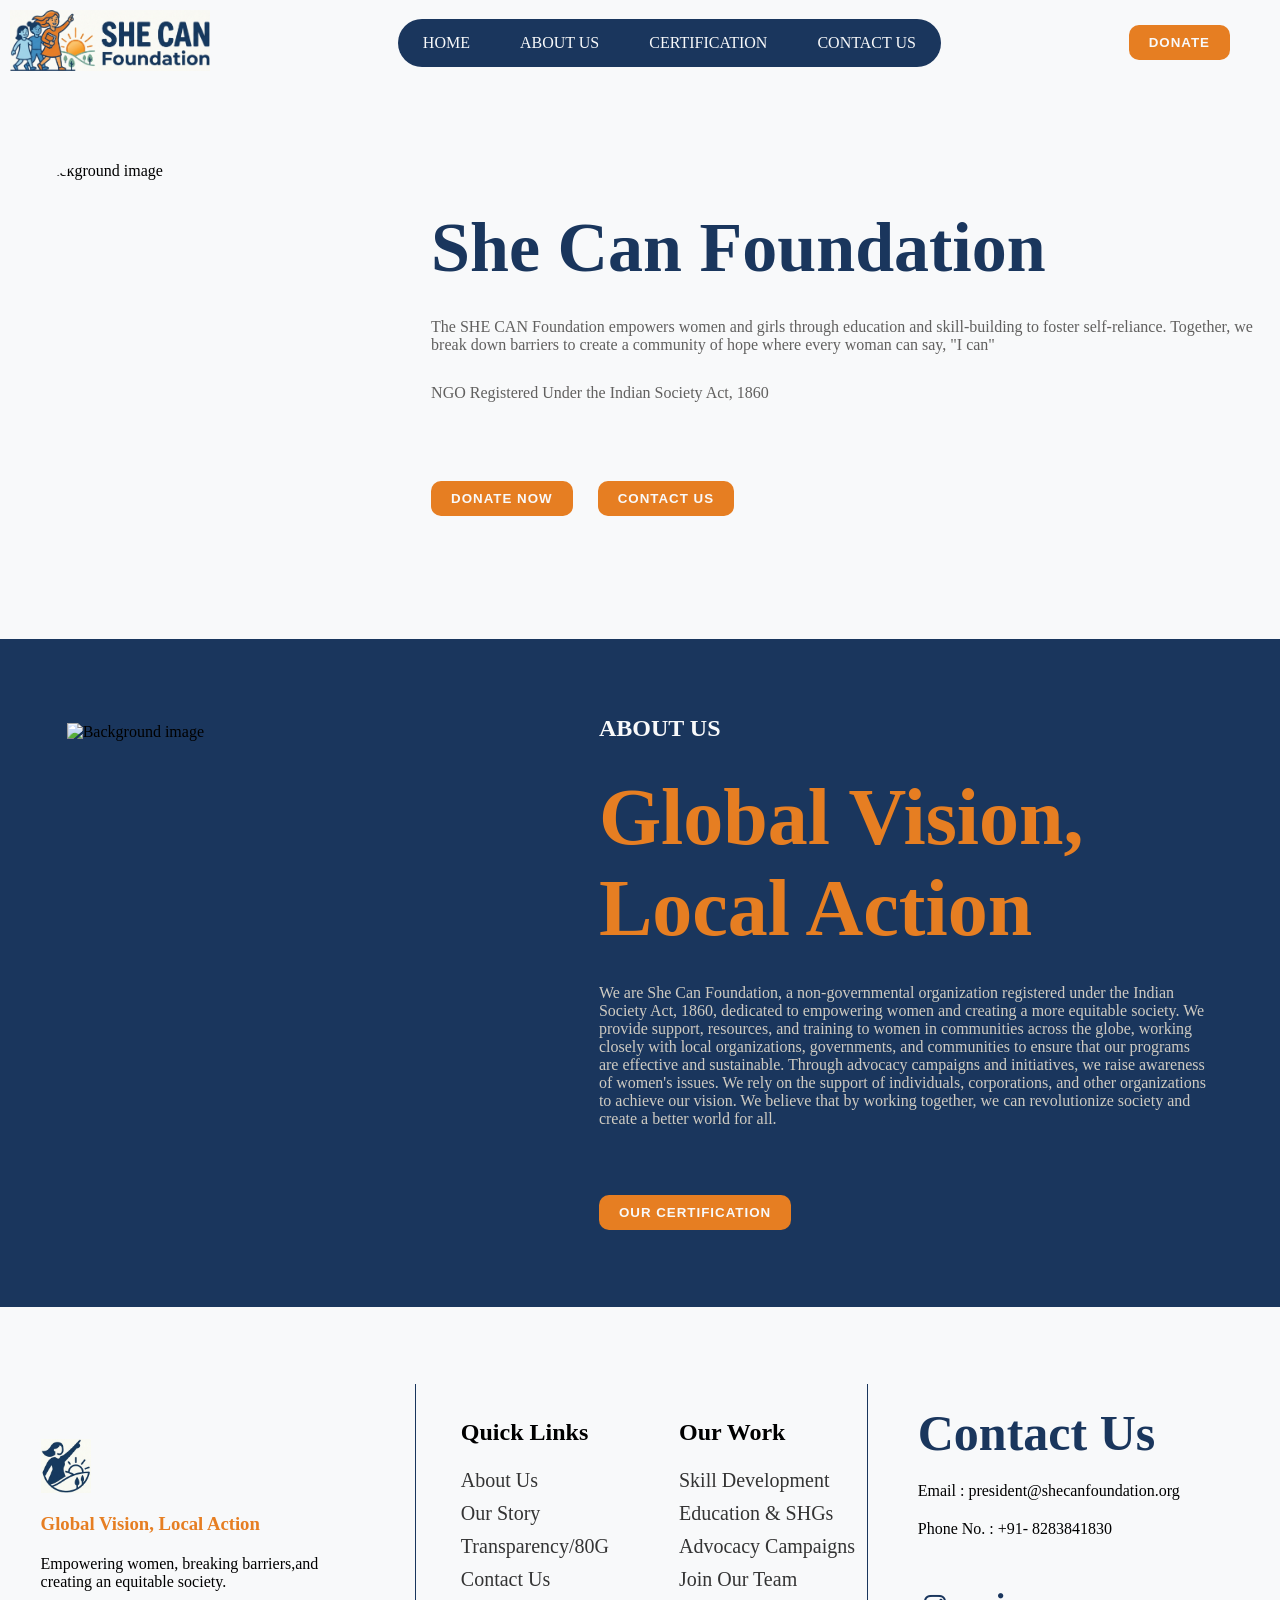
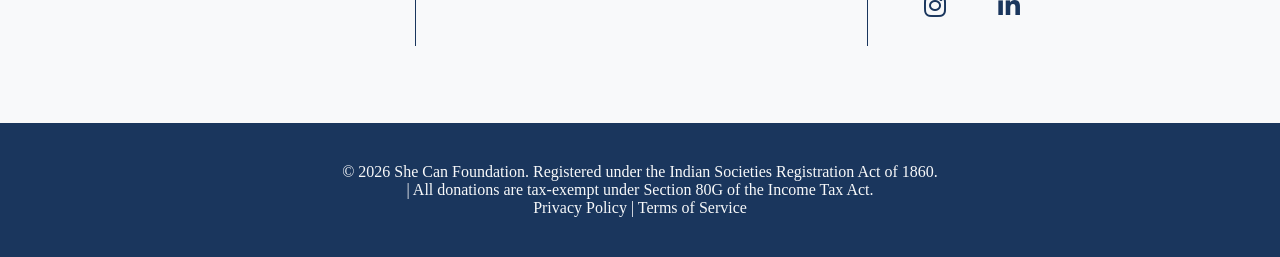
==== index.html @ 244e3733 "Initial commit" ====
<!doctype html>
<html lang="en">
  <head>
    <meta charset="UTF-8" />
    <meta name="viewport" content="width=device-width, initial-scale=1.0" />
    <title>She Can Foundation</title>
    <link rel="stylesheet" href="style.css" />
    <link
      rel="stylesheet"
      href="https://cdnjs.cloudflare.com/ajax/libs/font-awesome/6.5.1/css/all.min.css"
    />
    <link rel="icon" href="../tab_icon.png" />
  </head>
  <body>
    <header>
      <a href="index.html"
        ><img src="/she can logo.png" alt="Logo"
      /></a>
      <nav>
        <ul>
          <li><a href="index.html#home">Home</a></li>
          <li><a href="index.html#about">About Us</a></li>
          <li><a href="certificate.html">Certification</a></li>
          <li><a href="#contact">Contact Us</a></li>
        </ul>
      </nav>
      <a href="donate.html"><button class="btn">Donate</button></a>
    </header>
    <main>
      <section id="home">
        <div class="container">
          <img
            class="home-img"
            src="https://assets.zyrosite.com/cdn-cgi/image/format=auto,w=2800,fit=crop/Aq2NJ23MzBH2rx2j/untitled-design-7-YKbP4MRLrNhRL5NM.png"
            alt="Background image"
          />
          <div class="content">
            <h1>She Can Foundation</h1>
            <p>
              The SHE CAN Foundation empowers women and girls through education
              and skill-building to foster self-reliance. Together, we break
              down barriers to create a community of hope where every woman can
              say, "I can"
            </p>
            <p>NGO Registered Under the Indian Society Act, 1860</p>
            <div class="btn-group">
              <a href="donate.html"
                ><button class="btn">Donate Now</button></a
              >
              <a href="#contact"><button class="btn">Contact Us</button></a>
            </div>
          </div>
        </div>
      </section>
      <section id="about">
        <div class="container">
          <img
            class="about-img"
            src="https://assets.zyrosite.com/cdn-cgi/image/format=auto,w=768,h=1045,fit=crop/Aq2NJ23MzBH2rx2j/1682903599444-m5KPBaLG4LiW4P7B.jpg"
            alt="Background image"
          />
          <div class="about-content">
            <h2>About Us</h2>
            <h3>Global Vision, Local Action</h3>
            <p>
              We are She Can Foundation, a non-governmental organization
              registered under the Indian Society Act, 1860, dedicated to
              empowering women and creating a more equitable society. We provide
              support, resources, and training to women in communities across
              the globe, working closely with local organizations, governments,
              and communities to ensure that our programs are effective and
              sustainable. Through advocacy campaigns and initiatives, we raise
              awareness of women's issues. We rely on the support of
              individuals, corporations, and other organizations to achieve our
              vision. We believe that by working together, we can revolutionize
              society and create a better world for all.
            </p>
            <div class="btn-group">
              <a href="certificate.html"
                ><button class="btn">Our Certification</button></a
              >
            </div>
          </div>
        </div>
      </section>
      <section id="contact">
        <div class="container">
          <div class="info">
            <img src="../tab_icon.png" alt="icon-logo" />
            <h3>Global Vision, Local Action</h3>
            <p>
              Empowering women, breaking barriers,and creating an equitable
              society.
            </p>
          </div>
          <div class="links">
            <div class="part">
              <h2>Quick Links</h2>
              <ul>
                <li><a href="#">About Us</a></li>
                <li><a href="#">Our Story</a></li>
                <li><a href="#">Transparency/80G</a></li>
                <li><a href="#">Contact Us</a></li>
              </ul>
            </div>
            <div class="part">
              <h2>Our Work</h2>
              <ul>
                <li><a href="#">Skill Development</a></li>
                <li><a href="#">Education & SHGs</a></li>
                <li><a href="#">Advocacy Campaigns</a></li>
                <li><a href="#">Join Our Team</a></li>
              </ul>
            </div>
          </div>
          <div class="details">
            <h2>Contact Us</h2>
            <p>Email : president@shecanfoundation.org</p>
            <p>Phone No. : +91- 8283841830</p>
            <div class="social-links">
              <i class="fa-brands fa-instagram"></i>
              <i class="fa-brands fa-linkedin-in"></i>
            </div>
          </div>
        </div>
      </section>
    </main>
    <footer>
      <p>
        © 2026 She Can Foundation. Registered under the Indian Societies
        Registration Act of 1860.
      </p>
      <p>
        | All donations are tax-exempt under Section 80G of the Income Tax Act.
      </p>
      <p>Privacy Policy | Terms of Service</p>
    </footer>
  </body>
</html>
---- style.css ----
* {
  margin: 0;
  padding: 0;
  box-sizing: border-box;
}

:root {
  --background-color: #f8f9fa;
  --nav-color: #1a365d;
  --orange-color: #e67e22;
  --neutral-color: #cfcbc2;
}

body {
  background-color: var(--background-color);
}

header {
  display: flex;
  align-items: center;
  justify-content: space-between;
  padding: 10px 50px 10px 10px;
  position: sticky;
  top: 0;
  z-index: 1000;
  background-color: var(--background-color);
  width: auto;
}

header img {
  width: 200px;
}

nav {
  background-color: var(--nav-color);
  border-radius: 30px 30px;
}

nav ul {
  display: flex;
  gap: 50px;
  padding: 15px 25px;
}

nav ul li {
  list-style: none;
}

nav ul li a {
  text-decoration: none;
  color: var(--background-color);
  text-transform: uppercase;
}

.btn {
  padding: 10px 20px;
  background-color: var(--orange-color);
  color: var(--background-color);
  text-transform: uppercase;
  border: var(--background-color);
  border-radius: 10px 10px;
  cursor: pointer;
  font-weight: 600;
  letter-spacing: 1px;
}

#home {
  background-color: var(--background-color);
}

#about {
  background-color: var(--nav-color);
}

.container {
  display: flex;
  align-items: center;
  justify-content: space-around;
  padding: 6% 2%;
  gap: 50px;
}

.container .home-img {
  width: 600px;
  height: 400px;
  border-radius: 20% 0;
}

.content {
  display: flex;
  flex-direction: column;
  align-items: center;
  flex-wrap: wrap;
  gap: 30px;
}

.content h1 {
  font-size: 70px;
  color: var(--nav-color);
  width: 100%;
}

.content p {
  color: #61605f;
  width: 100%;
}

.btn-group {
  display: flex;
  gap: 25px;
  justify-content: flex-start;
  width: 100%;
  margin: 6% 0 0 0;
  text-transform: uppercase;
}

.about-img {
  width: 400px;
  height: 500px;
}

.about-content {
  display: flex;
  flex-direction: column;
  align-items: center;
  flex-wrap: wrap;
  gap: 30px;
  width: 50%;
}

.about-content h2 {
  width: 100%;
  color: var(--background-color);
  text-transform: uppercase;
}

.about-content h3 {
  font-size: 80px;
  color: var(--orange-color);
}

.about-content p {
  width: 100%;
  color: var(--neutral-color);
}

.info{
    display: flex;
    flex-direction: column;
    gap: 20px;
    width: 30%;
    padding: 45px 15px 45px 15px;
}

.info img{
    width: 50px;
}

.info h3{
    color: var(--orange-color);
}

.info li{
    color: var(--nav-color);
}

.links{
    width: 40%;
    border-right: 1px solid #1a365d;
    border-left:  1px solid #1a365d;
    display: flex;
    gap: 70px;
    padding: 35px 0 55px 45px;
}

.links ul{
    list-style: none;
    display: flex;
    flex-direction: column;
    gap: 10px;
}

.links a{
    cursor: pointer;
    text-decoration: none;
    font-size: 20px;
    color: rgb(52, 52, 52);
}

.part{
    display: flex;
    flex-direction: column;
    gap: 8px;
}

.part h2{
    margin-bottom: 15px;
}

.details {
  display: flex;
  flex-direction: column;
  gap: 20px;
  width: 30%;
}

.details i {
  color: var(--nav-color);
  font-size: 25px;
  padding: 6px;
  border-radius: 50%;
  cursor: pointer;
}

.details i:hover {
  background-color: var(--nav-color);
  color: var(--background-color);
}

.details h2 {
  font-size: 50px;
  color: var(--nav-color);
}

.social-links {
  display: flex;
  align-items: center;
  gap: 40px;
  margin-top: 30px;
}

footer{
    background-color: var(--nav-color);
    color: var(--background-color);
    display: flex;
    flex-direction: column;
    align-items: center;
    padding: 40px;
}
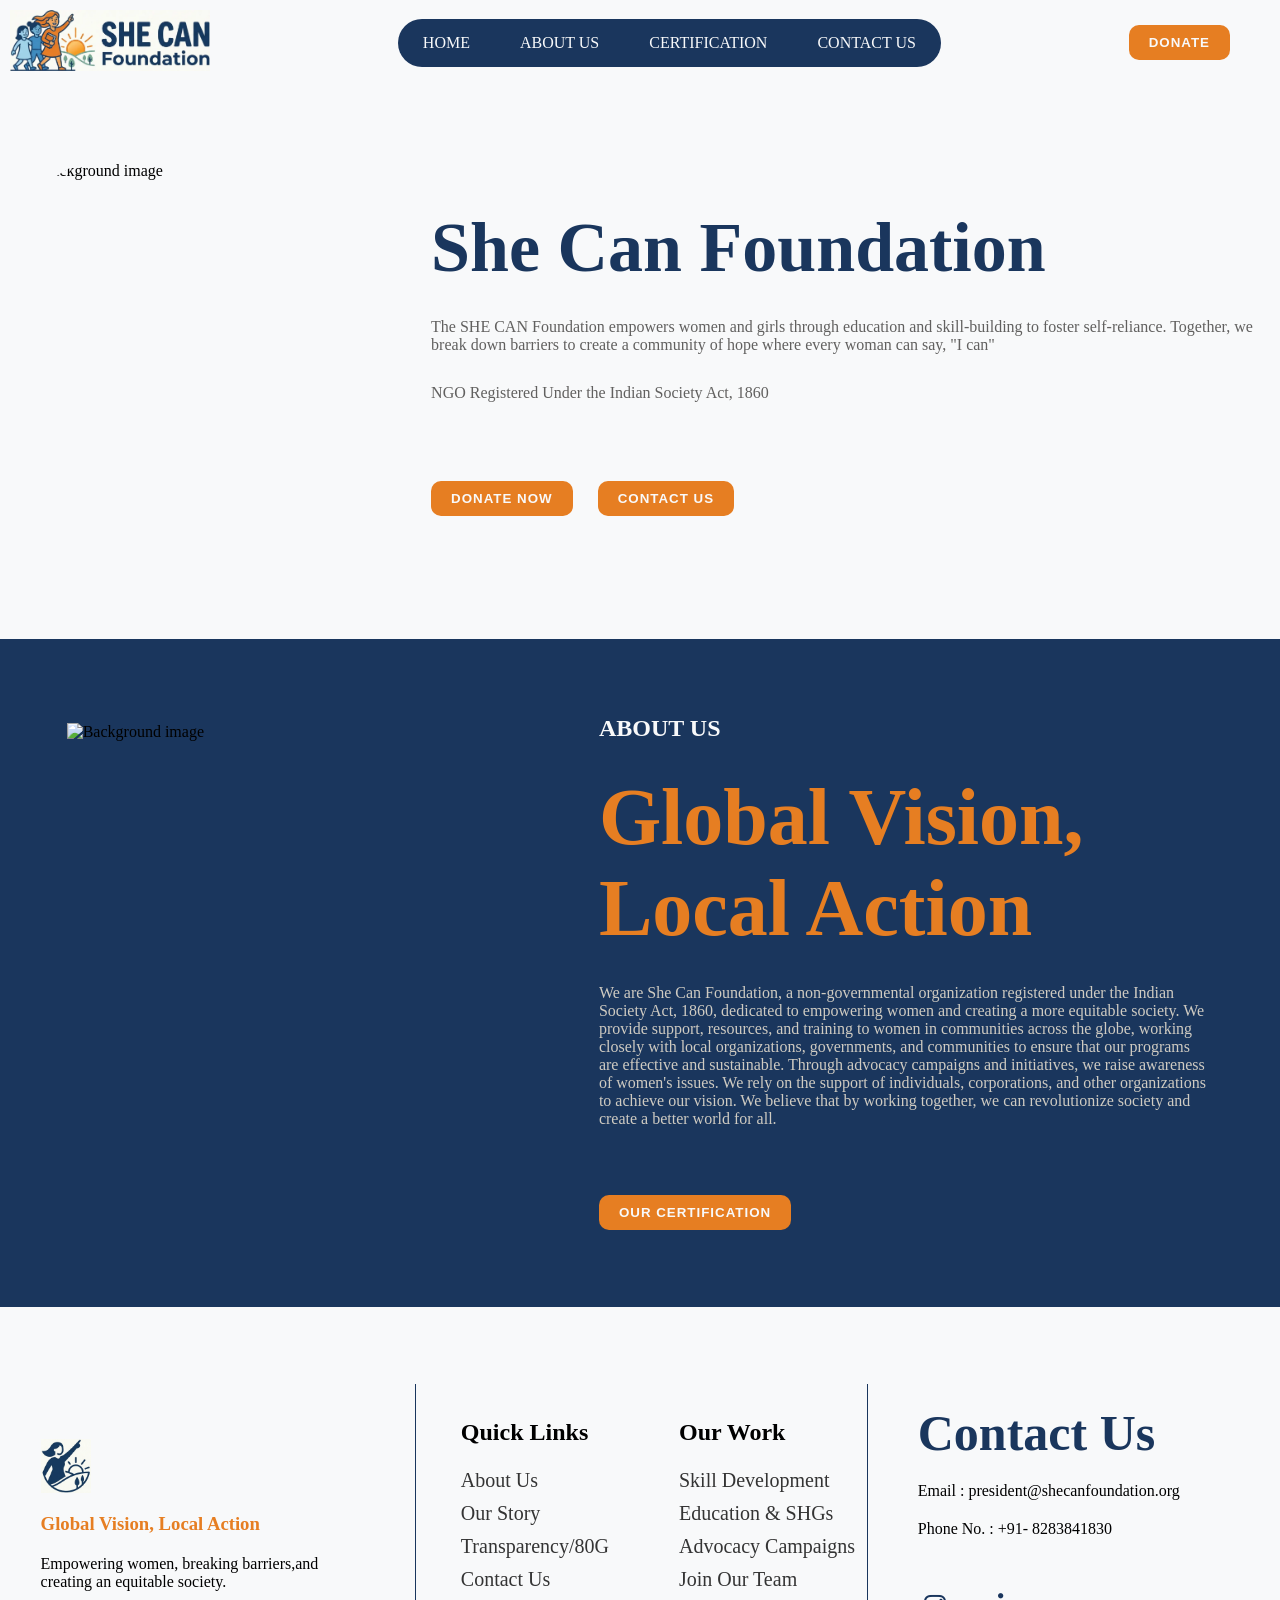
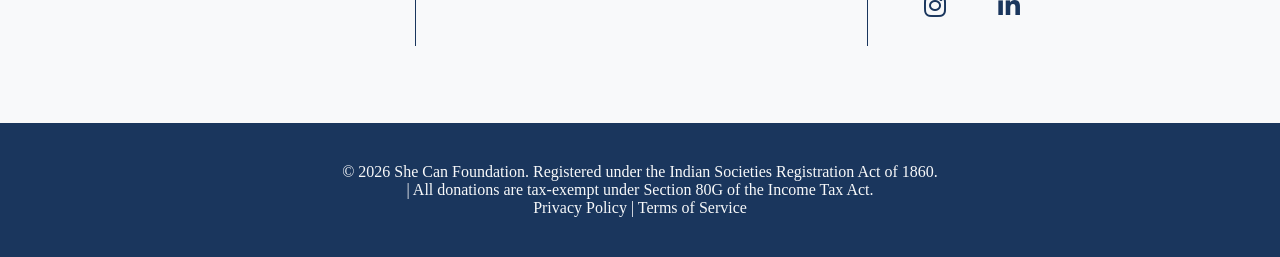
==== commit e9ebbb32: "Initial commit" ====
--- a/index.html
+++ b/index.html
@@ -9,12 +9,12 @@
       rel="stylesheet"
       href="https://cdnjs.cloudflare.com/ajax/libs/font-awesome/6.5.1/css/all.min.css"
     />
-    <link rel="icon" href="../tab_icon.png" />
+    <link rel="icon" href="/tab_icon.png" />
   </head>
   <body>
     <header>
       <a href="index.html"
-        ><img src="/she can logo.png" alt="Logo"
+        ><img src="/she_can_logo.webp" alt="Logo"
       /></a>
       <nav>
         <ul>
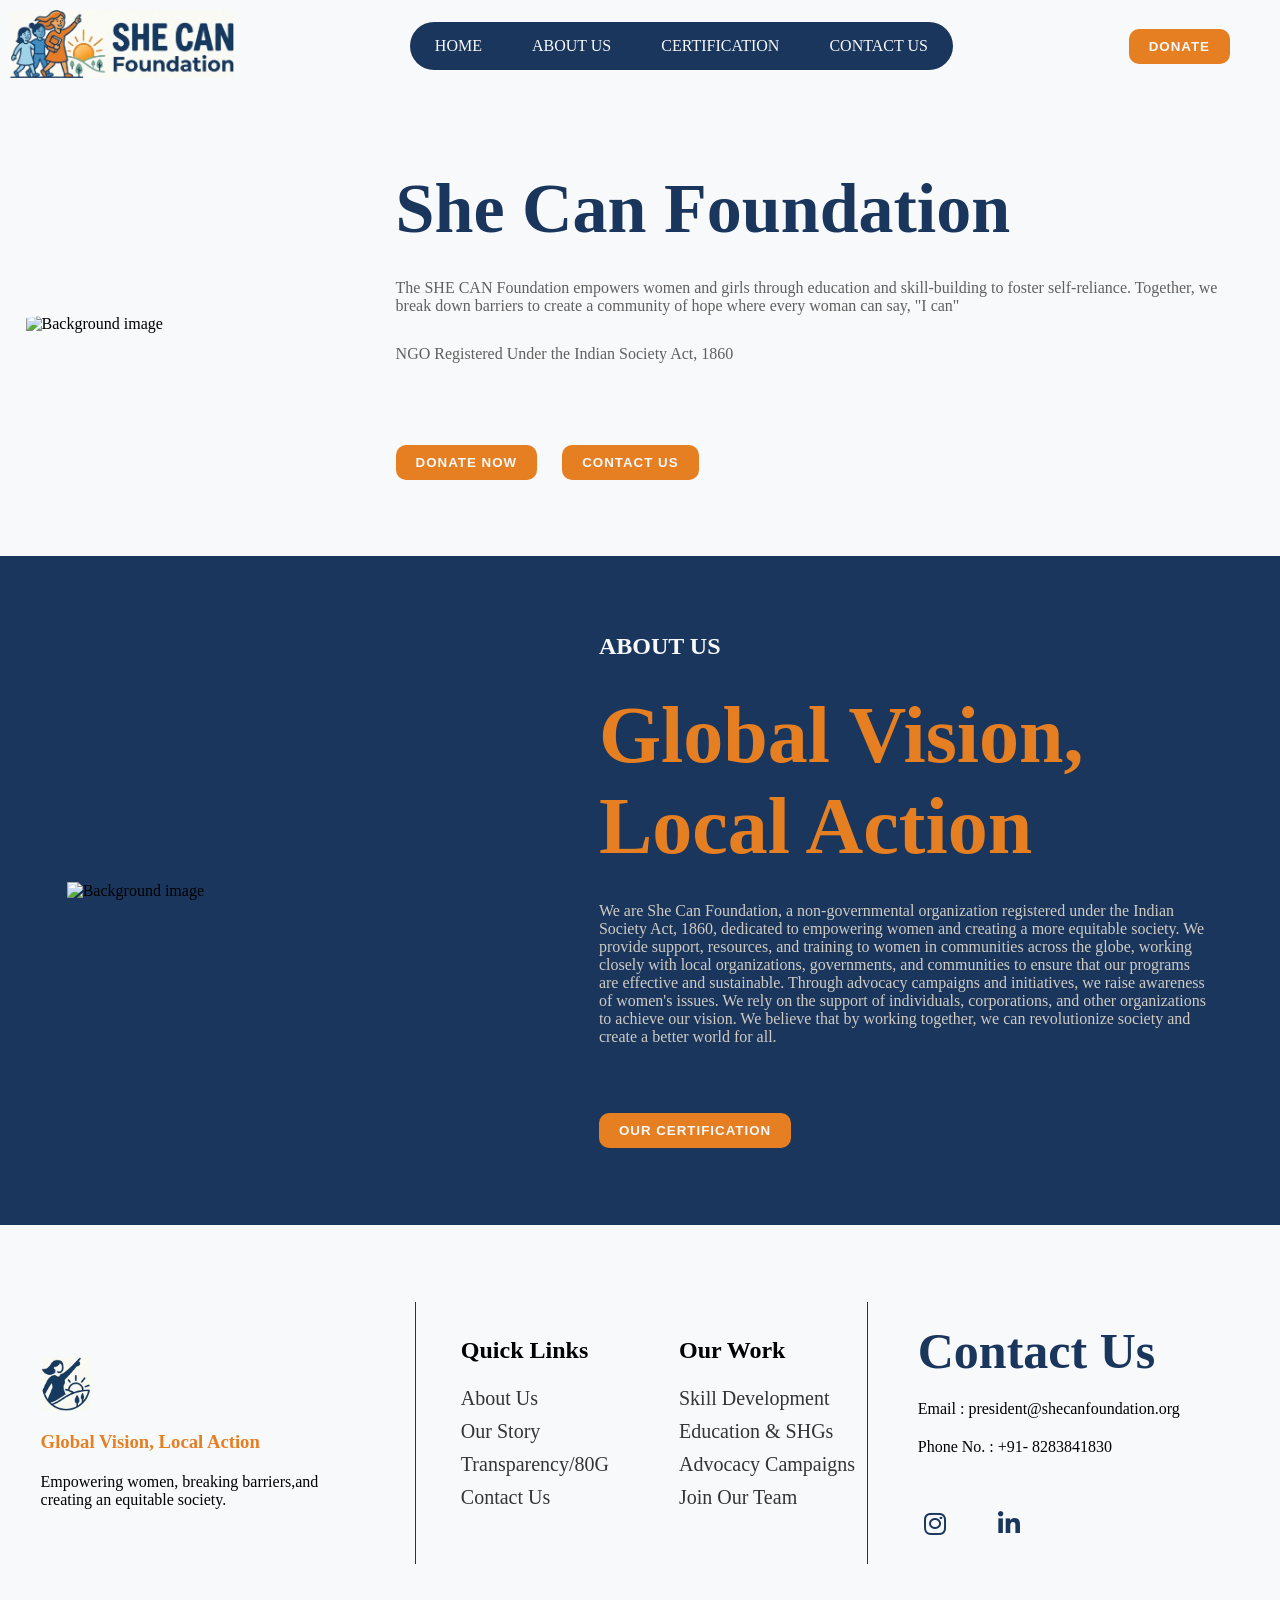
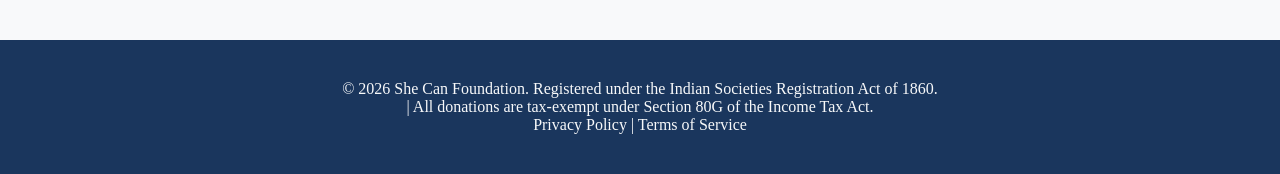
==== commit 78703885: "changes made in index.html and style.css file and created script.js file" ====
--- a/index.html
+++ b/index.html
@@ -9,14 +9,21 @@
       rel="stylesheet"
       href="https://cdnjs.cloudflare.com/ajax/libs/font-awesome/6.5.1/css/all.min.css"
     />
-    <link rel="icon" href="/tab_icon.png" />
+    <link rel="icon" href="images/tab_icon.png" />
   </head>
   <body>
     <header>
-      <a href="index.html"
-        ><img src="/she_can_logo.webp" alt="Logo"
-      /></a>
-      <nav>
+      <a href="index.html">
+        <img src="images/she_can_logo.webp" alt="Logo" />
+      </a>
+
+      <button class="nav-toggle" id="nav-toggle" aria-label="toggle navigation">
+        <span class="bar"></span>
+        <span class="bar"></span>
+        <span class="bar"></span>
+      </button>
+
+      <nav id="nav-links">
         <ul>
           <li><a href="index.html#home">Home</a></li>
           <li><a href="index.html#about">About Us</a></li>
@@ -24,7 +31,8 @@
           <li><a href="#contact">Contact Us</a></li>
         </ul>
       </nav>
-      <a href="donate.html"><button class="btn">Donate</button></a>
+
+      <a href="donate.html"><button class="btn" id="d-btn">Donate</button></a>
     </header>
     <main>
       <section id="home">
@@ -44,9 +52,7 @@
             </p>
             <p>NGO Registered Under the Indian Society Act, 1860</p>
             <div class="btn-group">
-              <a href="donate.html"
-                ><button class="btn">Donate Now</button></a
-              >
+              <a href="donate.html"><button class="btn">Donate Now</button></a>
               <a href="#contact"><button class="btn">Contact Us</button></a>
             </div>
           </div>
@@ -86,7 +92,7 @@
       <section id="contact">
         <div class="container">
           <div class="info">
-            <img src="../tab_icon.png" alt="icon-logo" />
+            <img src="images/tab_icon.png" alt="icon-logo" />
             <h3>Global Vision, Local Action</h3>
             <p>
               Empowering women, breaking barriers,and creating an equitable
--- a/style.css
+++ b/style.css
@@ -28,7 +28,7 @@
 }
 
 header img {
-  width: 200px;
+  width: 14rem;
 }
 
 nav {
@@ -81,8 +81,9 @@
 }
 
 .container .home-img {
-  width: 600px;
-  height: 400px;
+  width: 100%;        /* Scales down smoothly to fit any small screen container */
+  max-width: 20rem;   /* Stops growing once it hits 400px so it doesn't get pixelated */
+  height: auto;
   border-radius: 20% 0;
 }
 
@@ -115,8 +116,9 @@
 }
 
 .about-img {
-  width: 400px;
-  height: 500px;
+  width: 100%;        /* Scales down smoothly to fit any small screen container */
+  max-width: 25rem;   /* Stops growing once it hits 400px so it doesn't get pixelated */
+  height: auto;
 }
 
 .about-content {
@@ -144,57 +146,57 @@
   color: var(--neutral-color);
 }
 
-.info{
-    display: flex;
-    flex-direction: column;
-    gap: 20px;
-    width: 30%;
-    padding: 45px 15px 45px 15px;
-}
-
-.info img{
-    width: 50px;
-}
-
-.info h3{
-    color: var(--orange-color);
-}
-
-.info li{
-    color: var(--nav-color);
-}
-
-.links{
-    width: 40%;
-    border-right: 1px solid #1a365d;
-    border-left:  1px solid #1a365d;
-    display: flex;
-    gap: 70px;
-    padding: 35px 0 55px 45px;
-}
-
-.links ul{
-    list-style: none;
-    display: flex;
-    flex-direction: column;
-    gap: 10px;
-}
-
-.links a{
-    cursor: pointer;
-    text-decoration: none;
-    font-size: 20px;
-    color: rgb(52, 52, 52);
-}
-
-.part{
-    display: flex;
-    flex-direction: column;
-    gap: 8px;
-}
-
-.part h2{
-    margin-bottom: 15px;
+.info {
+  display: flex;
+  flex-direction: column;
+  gap: 20px;
+  width: 30%;
+  padding: 45px 15px 45px 15px;
+}
+
+.info img {
+  width: 50px;
+}
+
+.info h3 {
+  color: var(--orange-color);
+}
+
+.info li {
+  color: var(--nav-color);
+}
+
+.links {
+  width: 40%;
+  border-right: 1px solid #1a365d;
+  border-left: 1px solid #1a365d;
+  display: flex;
+  gap: 70px;
+  padding: 35px 0 55px 45px;
+}
+
+.links ul {
+  list-style: none;
+  display: flex;
+  flex-direction: column;
+  gap: 10px;
+}
+
+.links a {
+  cursor: pointer;
+  text-decoration: none;
+  font-size: 20px;
+  color: rgb(52, 52, 52);
+}
+
+.part {
+  display: flex;
+  flex-direction: column;
+  gap: 8px;
+}
+
+.part h2 {
+  margin-bottom: 15px;
 }
 
 .details {
@@ -229,11 +231,79 @@
   margin-top: 30px;
 }
 
-footer{
-    background-color: var(--nav-color);
-    color: var(--background-color);
+footer {
+  background-color: var(--nav-color);
+  color: var(--background-color);
+  display: flex;
+  flex-direction: column;
+  align-items: center;
+  padding: 40px;
+}
+
+.nav-toggle {
+  display: none;
+  background-color: #e67e22;
+  width: 30px;
+  height: 30px;
+  border: none;
+  cursor: pointer;
+  flex-direction: column;
+  justify-content: space-around;
+  align-items: center;
+  padding: 3.5px;
+}
+
+.nav-toggle span {
+  width: 20px;
+  height: 2px;
+  background-color: #cfcbc2;
+}
+
+@media (max-width: 64rem) {
+
+  header{
+    padding: 0.625rem 1.25rem;
+    position: relative;
+  }
+
+  .nav-toggle {
+    display: flex; /* Displays the hamburger button properly */
+  }
+
+  /* Target the nav container via ID to hide/show it */
+  #nav-links {
+    display: none;
+    flex-direction: column;
+    width: 100%;
+    position: absolute;
+    top: 100%;
+    left: 0;
+    background-color: #1a365d; /* Match your --nav-color theme */
+    padding: 1rem;
+    text-align: center;
+    border-radius: 0; /* Remove rounded corners on mobile dropdown */
+  }
+
+  /* Clean up internal list styles for vertical stacking */
+  .nav-links ul {
+    flex-direction: column;
+    gap: 1.25rem;
+    padding: 0;
+    order: 1; /* Ensures your navigation links stay on top */
+  }
+
+  /* When JS adds the active class to #nav-links, show the container */
+  .nav-links.active {
+    display: flex;
+  }
+
+   header > a[href="donate.html"] {
+    display: none; /* Hides the original standalone desktop header link placement */
+  }
+
+  .container{
     display: flex;
     flex-direction: column;
-    align-items: center;
-    padding: 40px;
-}
+  }
+
+}
